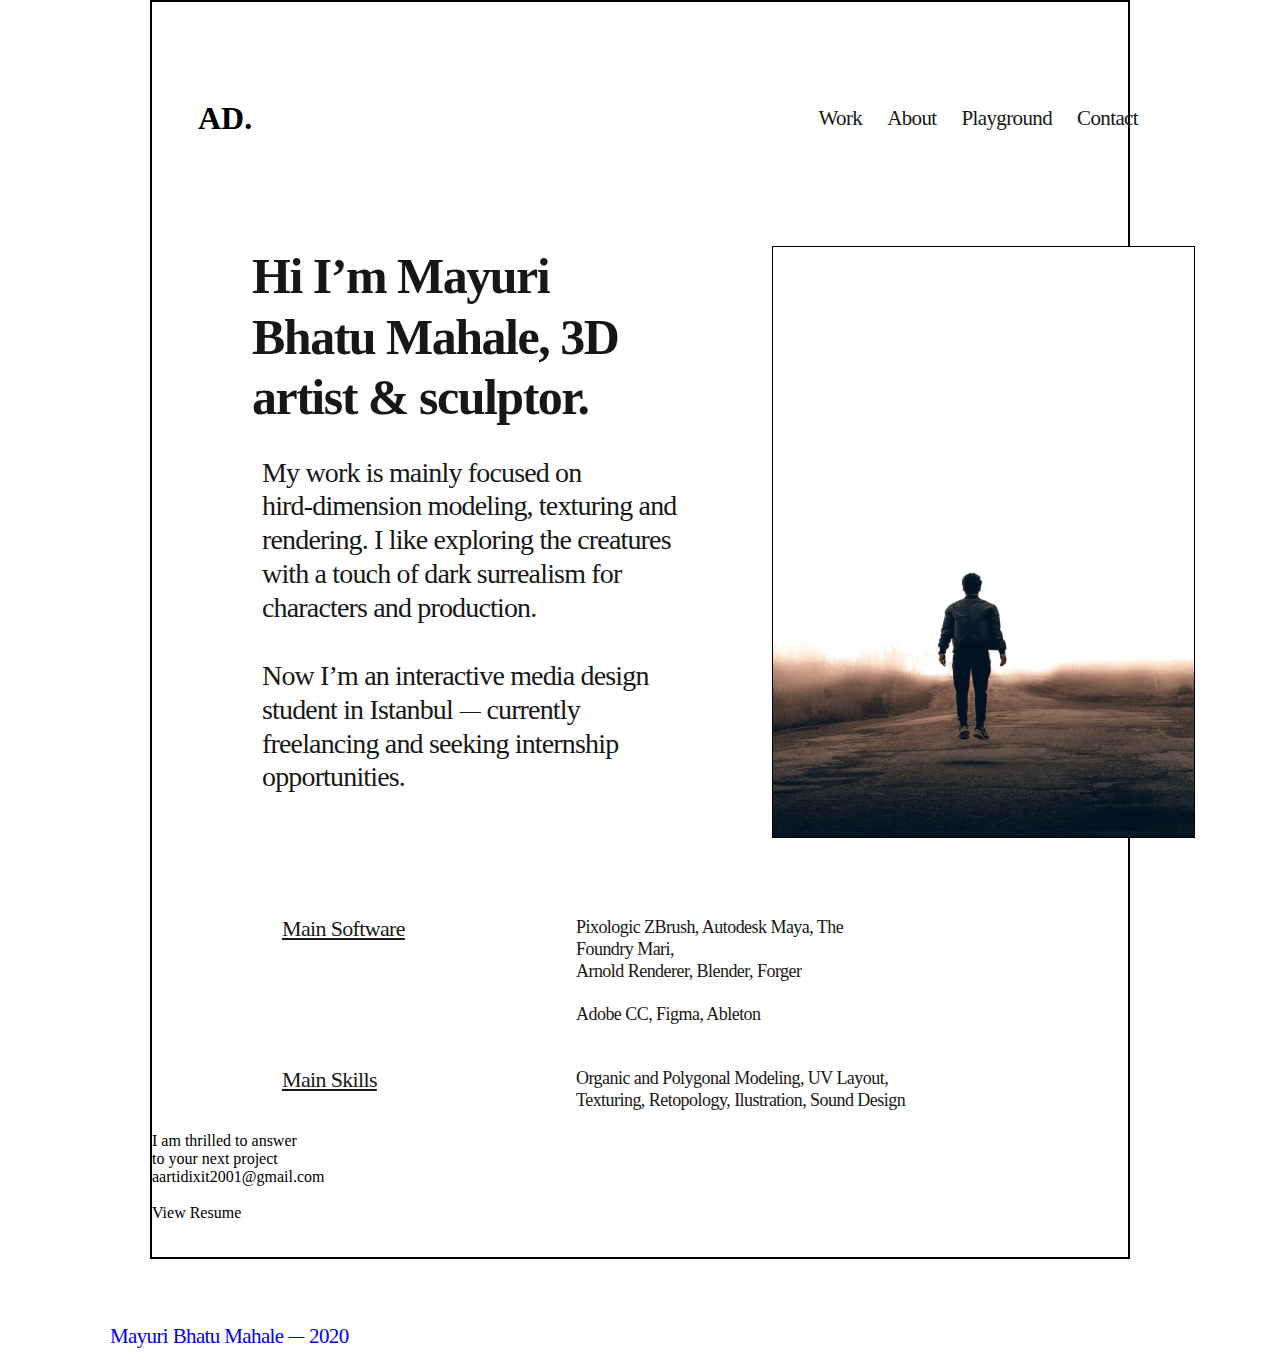
==== about.html @ 268717d4 "Add files via upload" ====
<!DOCTYPE html>
<html lang="en">

<head>
    <meta charset="UTF-8">
    <meta http-equiv="X-UA-Compatible" content="IE=edge">
    <meta name="viewport" content="width=device-width, initial-scale=1.0">
    <title>About</title>
    <link rel="stylesheet" href="style.css">
</head>

<body>
    <header>
        <nav class="navbar">
            <div class="navcontainer">
                <h1 class="logo">AD.</h1>
                <ul class="nav-items">
                    <li><a href="">Work</a></li>
                    <li><a href="">About</a></li>
                    <li><a href="">Playground</a></li>
                    <li><a href="">Contact</a></li>
                </ul>
            </div>
        </nav>
    </header>
    <section class="about-section-1">
        <div class=" about-description">
            <p class="about-text">Hi I’m Mayuri Bhatu Mahale, 3D artist & sculptor.</p>
            <br>
            <p class="about-para1">My work is mainly focused on <br> hird-dimension modeling, texturing and rendering. I
                like exploring the creatures with a touch of dark surrealism for characters and production.
<br><br>
                Now I’m an interactive media design student in Istanbul ⏤ currently <br> freelancing and seeking internship
                opportunities.</p><br>

        </div>
        <div class="about-image">
            <img src="Profile Photo.png" alt="">
        </div>
    </section>


      <section>
         <div class="about-middle1">
            <h4 class="about-head1">Main Software</h4>
            <p class="about-paragraph1">Pixologic ZBrush, Autodesk Maya, The Foundry Mari,<br> Arnold Renderer, Blender, Forger <br><br>Adobe CC, Figma, Ableton</p>
        </div>
        <div class="about-middle2">
            <h4 class="about-head2">Main Skills</h4>
          <p class="about-paragraph2">Organic and Polygonal Modeling, UV Layout,<br> Texturing, Retopology, Ilustration, Sound Design</p>
        </div> 
     </section> 
     <div class="about-end">
        <div class="left">
            <p>I am thrilled to answer <br> to your next project <img src="./image/↓ (1).png" alt="" class="img1"> </p>
        </div>
        <div class="right">
            <p>aartidixit2001@gmail.com</p><br>
            <p>View Resume</p>
        </div>
     </div>
     <footer class="footer">
        <div class="media">
            <div class="footer-link"><a href="#">Mayuri Bhatu Mahale ⏤ 2020
    
            </a>
    </div>
</body>

</html>
---- style.css ----
@import url('https://fonts.googleapis.com/css2?family=DM+Sans:wght@400;500;700&family=Montserrat:wght@300;400;500;700&family=Poppins:ital,wght@0,300;0,400;0,500;0,600;0,700;1,700&display=swap');
*{
    margin: 0px;
    padding: 0px;
    background:border-box;
}
body{
    font-family:'Times New Roman', Times, serif;
    background: white;
    margin-left: 150px;
    margin-right:150px;
    border: 2px solid black;
}
.navbar{
    position: absolute;
    width: 1020px;
    height: 35px;
    left: calc(60% - 1300px/2);
    top: 100px;
}
.navbar .logo
{
   padding-left: 80px;
}
.navbar .navcontainer{
    display: flex;
    justify-content: space-between;
    align-items: center;
}
.navbar .navcontainer .nav-items{
    display: flex;
    justify-content: center;
    gap: 25px; 
}
.navbar .navcontainer .nav-items li{
    list-style: none;
}
.navbar a{
    text-decoration: none;
    font-style: normal;
    font-weight: 500;
    font-size: 21px;
    line-height: 120%;
    letter-spacing: -0.03em;
    color: #181717;
}
.navbar a:hover{
    text-decoration:underline rgb(137, 8, 137)
}
.navbar h1:hover{
     text-shadow: 2px 2px rgb(22, 21, 22);
    cursor: pointer;
}
.head-line .heading1{
    position: absolute;
    width: 360px;
    height: 129px;
    /* left: calc(50% - 360px/2 - 380px); */
    top: 300px; 
    margin-left:80px ;
    font-style: normal;
    font-weight: 500;
    font-size: 55px;
    line-height: 97.2%;
    letter-spacing: -0.03em;
    color: #181717;
}
.head-line .heading2{
    position: absolute;
    width: 580px;
    height: 111px;
    left: calc(50% - 580px/2 + 206px);
    top: 415px;
    font-style: normal;
    font-weight:300;
    font-size: 30px;
    line-height: 117%;
    letter-spacing:-0.03em;
    color: #606060;
    padding-left: 20px;
}
 svg{
    position: absolute;
    width: 33.61px;
    margin-left: 80px;
    /* left: calc(50% - 33.61px/2 - 543.16px); */
    top: 505.18px;
}
hr{
    width: 950px;
    
}
.section1{
    height: 350px;
    display: flex;
    justify-content: space-between;
    max-width: 80%;
    margin: auto;
    padding-top: 60%;
}
.section1 .description .text
{
    font-weight:bold;
}

.section1 .description .para1
{
  font-weight: 700;
}

.section2{
    height: 350px;
    display: flex;
    justify-content: space-between;
    max-width: 80%;
    margin: auto;
    padding-top: 20px;
}
.section3{
    height: 350px;
    display: flex;
    justify-content: space-between;
    max-width: 80%;
    margin: auto;
    padding-top:20px
}
.section4
{
    height: 300px;
    display: flex;
    justify-content: space-between;
    max-width: 80%;
    margin: auto;
    /* padding-top:20px */
}

.section1  .description .para3 a
{
    font-size: 15px;
    line-height: 300px;
}
.section2 .description .para3 a
{
    font-size: 15px;
    line-height: 350px;
}
.section3  .description .para3 a
{
    font-size: 15px;
    line-height: 350px;
}
.section4  .description .para3 a
{
    font-size: 15px;
    line-height: 350px;
    display: flex;
}


.image img{
    width: 500px;
    height: 300px;
    border: 1px solid black;
 
}
.footer{
    position: relative;
    width: 1120px;
    height: 35px;
    left: calc(50% - 1120px/2);
    top: 102px;
    margin-left: 30px;
}
.footer .media{
    display: flex;
    justify-content: space-between;
    align-items: center;
}
.footer .media .footer-items{
    display: flex;
    justify-content: center;
    gap: 25px;
    margin-right: 30px;
}
.footer .media .footer-items li{
    list-style: none;
}
.footer a{
text-decoration: none;
    font-style: normal;
    font-weight: 500;
    font-size: 21px;
    line-height: 120%;
    letter-spacing: -0.03em;
}
.footer a:hover{
    text-decoration:underline rgb(137, 8, 137)
}
    .footer-items li a{
        color: #181717;
    } 

/* **********************   About ************************ */

 .about-section-1{
    height: 350px;
    display: flex;
    justify-content: space-between;
    max-width: 80%;
     margin-left: 50px;
     margin-right: 50px; 
    padding-top: 25%;

}
.about-description .about-text{
    font-family: 'Inter';
    font-style: normal;
    font-weight: 600;
    font-size: 50px;
    line-height: 121.5%;
    letter-spacing: -0.03em;
    color: #181717;
    width: 400px;
     margin-left: 50px;
    margin-right: 50px; 
}  
.about-description .about-para1{
    font-family: 'Inter';
    font-style: normal;
    font-weight: 300;
    font-size: 28px;
    line-height: 121.5%;
    letter-spacing: -0.03em;
    color: #181717;
    padding: 10px;
    height: 50px;
    width: 450px;
    text-align:left;
     margin-left: 50px; 
    margin-right: 50px; 
}
 .about-image img{
    width: 421px;
    height: 590px;
    border: 1px solid black;
     margin-top: 0;
} 

 .about-middle1{
    margin-top: 300px;
    padding-top: 60%;  
    display: flex;
    padding: 20px 80px;
    font-family: 'Inter';
 }
 .about-head1{
    width: 224px;

    margin-left: 50px;
    top: 1261px;
    font-family: 'Inter';
    font-style: normal;
    font-weight: 500;
    font-size: 22px;
    line-height: 121.5%;
    letter-spacing: -0.03em;
    text-decoration-line: underline;
    color: #181717;
 }
 .about-paragraph1{
    width: 300px;
    padding: 1px 70px;
    top: 1258px;
    left: calc(50% - 436px/2 - 155px);
    font-family: 'Inter';
    font-style: normal;
    font-weight: 400;
    font-size: 18px;
    line-height: 121.5%;
    letter-spacing: -0.03em;
    color: #181717; 
 }

 .about-middle2{
    /* height: 450px;  */
    padding-top: 25%;  
    display: flex;
    padding: 20px 80px;
    font-family: 'Inter';
 }
 .about-head2{
    width: 224px;
    /* height: 400px; */
    margin-left: 50px;
    top: 1261px;
    font-family: 'Inter';
    font-style: normal;
    font-weight: 500;
    font-size: 22px;
    line-height: 121.5%;
    letter-spacing: -0.03em;
    text-decoration-line: underline;
    color: #181717;
    
 }
 .about-paragraph2{
    width: 401px;
    padding: 1px 70px;
    top: 1258px;
    left: calc(50% - 436px/2 - 155px);
    font-family: 'Inter';
    font-style: normal;
    font-weight: 400;
    font-size: 18px;
    line-height: 121.5%;
    letter-spacing: -0.03em;
    color: #181717;
 }
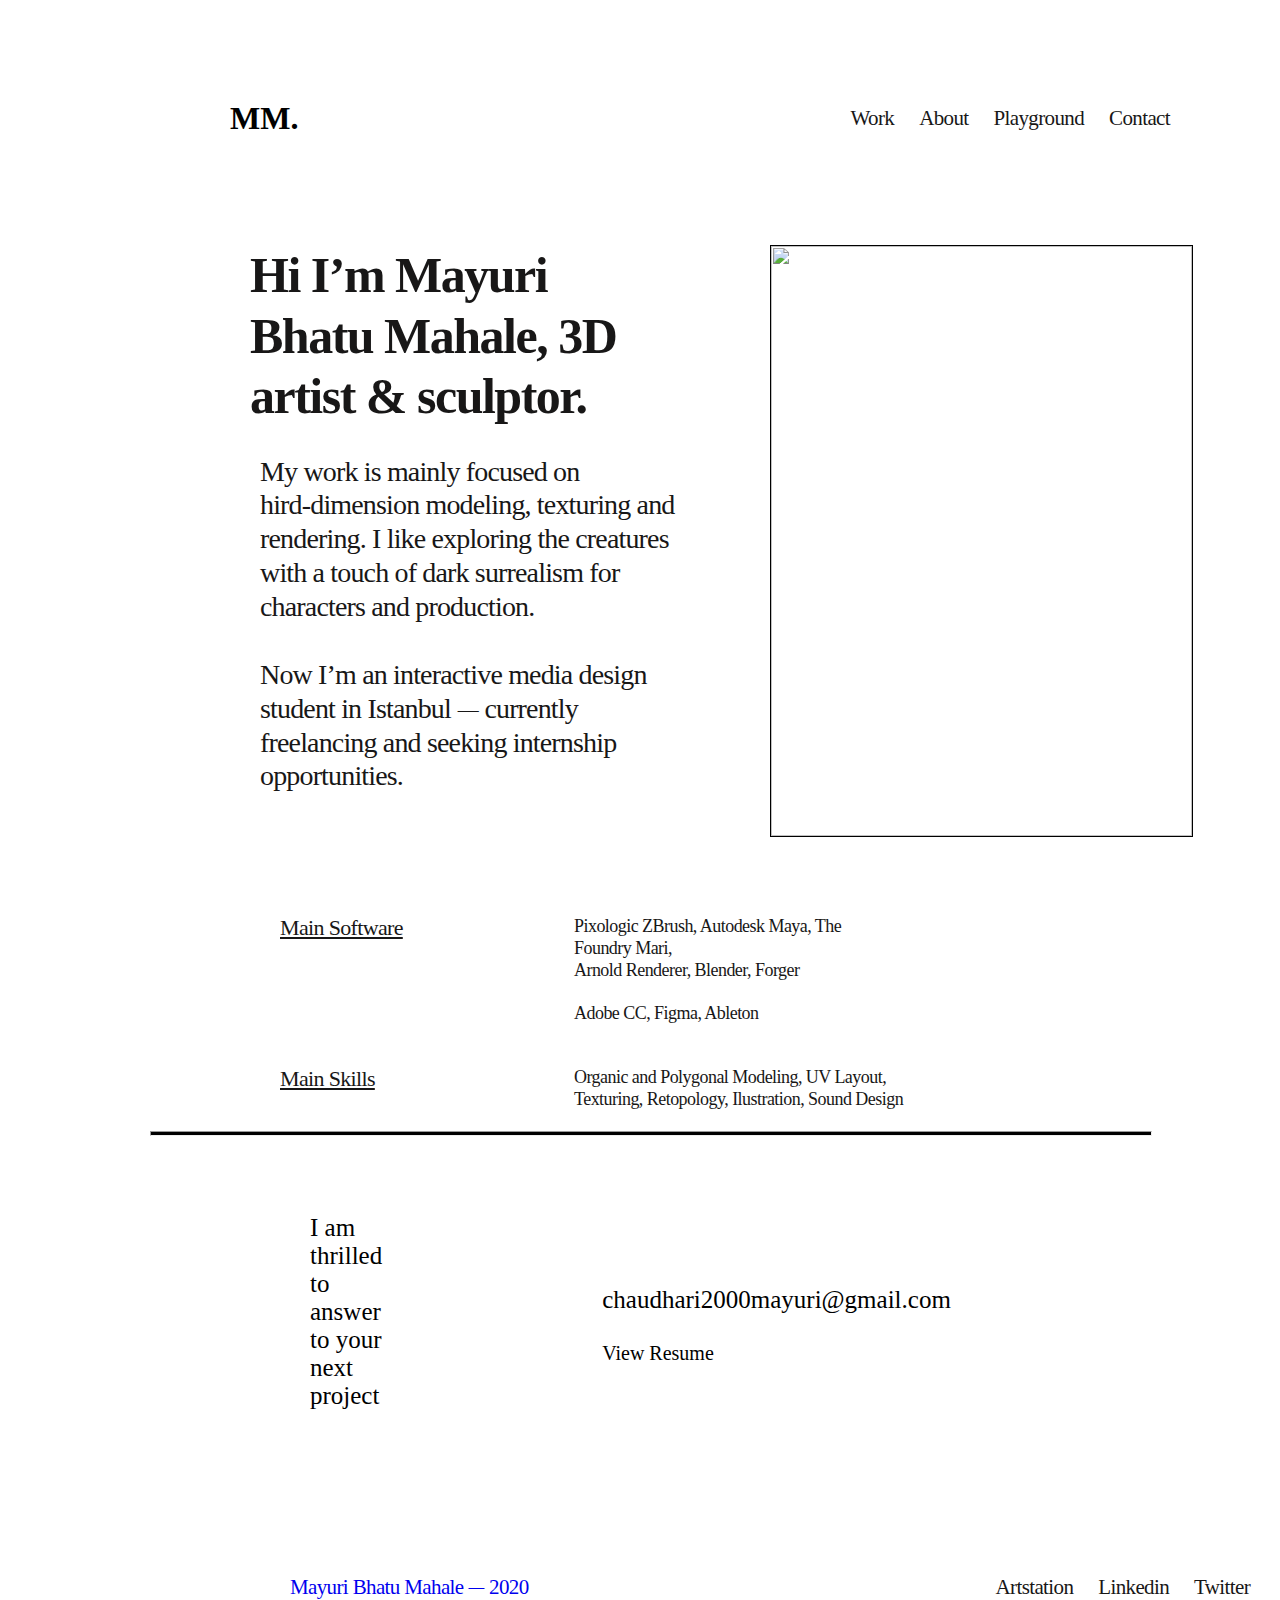
==== commit 6cfd0682: "Add files via upload" ====
--- a/about.html
+++ b/about.html
@@ -13,7 +13,7 @@
     <header>
         <nav class="navbar">
             <div class="navcontainer">
-                <h1 class="logo">AD.</h1>
+                <h1 class="logo">MM.</h1>
                 <ul class="nav-items">
                     <li><a href="">Work</a></li>
                     <li><a href="">About</a></li>
@@ -49,22 +49,30 @@
             <h4 class="about-head2">Main Skills</h4>
           <p class="about-paragraph2">Organic and Polygonal Modeling, UV Layout,<br> Texturing, Retopology, Ilustration, Sound Design</p>
         </div> 
-     </section> 
+     </section>
+     <center><hr></center> 
      <div class="about-end">
         <div class="left">
             <p>I am thrilled to answer <br> to your next project <img src="./image/↓ (1).png" alt="" class="img1"> </p>
         </div>
         <div class="right">
-            <p>aartidixit2001@gmail.com</p><br>
-            <p>View Resume</p>
+            <p>chaudhari2000mayuri@gmail.com</p><br>
+            <p class="resume">View Resume</p>
         </div>
      </div>
-     <footer class="footer">
-        <div class="media">
-            <div class="footer-link"><a href="#">Mayuri Bhatu Mahale ⏤ 2020
-    
-            </a>
-    </div>
-</body>
+     <section>
+        <footer class="footer">
+       <div class="media">
+           <div class="footer-link"><a href="#">Mayuri Bhatu Mahale ⏤ 2020</a>
+   </div>
+               <ul class="footer-items">
+           <li><a href="#">Artstation</a></li>
+           <li><a href="#">Linkedin</a></li>
+           <li><a href="#">Twitter</a></li>
+       </ul>
+       </div>
+   </footer>
+</section>
+     </body>
 
 </html>--- a/style.css
+++ b/style.css
@@ -2,20 +2,20 @@
 *{
     margin: 0px;
     padding: 0px;
-    background:border-box;
+     background:border-box;
 }
 body{
     font-family:'Times New Roman', Times, serif;
     background: white;
     margin-left: 150px;
     margin-right:150px;
-    border: 2px solid black;
+    
+    
 }
 .navbar{
     position: absolute;
     width: 1020px;
     height: 35px;
-    left: calc(60% - 1300px/2);
     top: 100px;
 }
 .navbar .logo
@@ -54,9 +54,8 @@
 .head-line .heading1{
     position: absolute;
     width: 360px;
-    height: 129px;
-    /* left: calc(50% - 360px/2 - 380px); */
-    top: 300px; 
+    height: 120px;
+    top: 250px; 
     margin-left:80px ;
     font-style: normal;
     font-weight: 500;
@@ -68,9 +67,9 @@
 .head-line .heading2{
     position: absolute;
     width: 580px;
-    height: 111px;
+    height: 150px;
     left: calc(50% - 580px/2 + 206px);
-    top: 415px;
+    top: 315px;
     font-style: normal;
     font-weight:300;
     font-size: 30px;
@@ -82,21 +81,22 @@
  svg{
     position: absolute;
     width: 33.61px;
-    margin-left: 80px;
-    /* left: calc(50% - 33.61px/2 - 543.16px); */
+    margin-left: 150px;
     top: 505.18px;
 }
 hr{
-    width: 950px;
+    width: 1000px;
+    height: 3px;
+    background-color: black;
     
 }
 .section1{
-    height: 350px;
+    height: 360px;
     display: flex;
     justify-content: space-between;
     max-width: 80%;
     margin: auto;
-    padding-top: 60%;
+    padding-top: 40%;
 }
 .section1 .description .text
 {
@@ -131,7 +131,7 @@
     justify-content: space-between;
     max-width: 80%;
     margin: auto;
-    /* padding-top:20px */
+   
 }
 
 .section1  .description .para3 a
@@ -163,12 +163,18 @@
     border: 1px solid black;
  
 }
+
+/* ****************** Footer ************************* */
 .footer{
     position: relative;
     width: 1120px;
     height: 35px;
-    left: calc(50% - 1120px/2);
-    top: 102px;
+    top: 100px;
+    
+}
+.footer-link
+{
+    padding: 10px 110px;
     margin-left: 30px;
 }
 .footer .media{
@@ -180,7 +186,7 @@
     display: flex;
     justify-content: center;
     gap: 25px;
-    margin-right: 30px;
+    margin-right: 20px;
 }
 .footer .media .footer-items li{
     list-style: none;
@@ -199,6 +205,31 @@
     .footer-items li a{
         color: #181717;
     } 
+.about-end
+{
+    display: flex;
+    justify-content: space-between;
+    align-items: center;
+    font-weight: 300;
+    font-size: 18px;
+    padding-top: 50px;
+}
+.left
+{
+    padding: 10px 110px;
+    margin-left: 50px;
+    font-size: 25px;
+}
+.right
+{
+    padding: 100px 110px;
+    margin-right: 400px;
+    font-size: 25px;
+}
+.resume
+{
+    font-size: 20px;
+}
 
 /* **********************   About ************************ */
 
